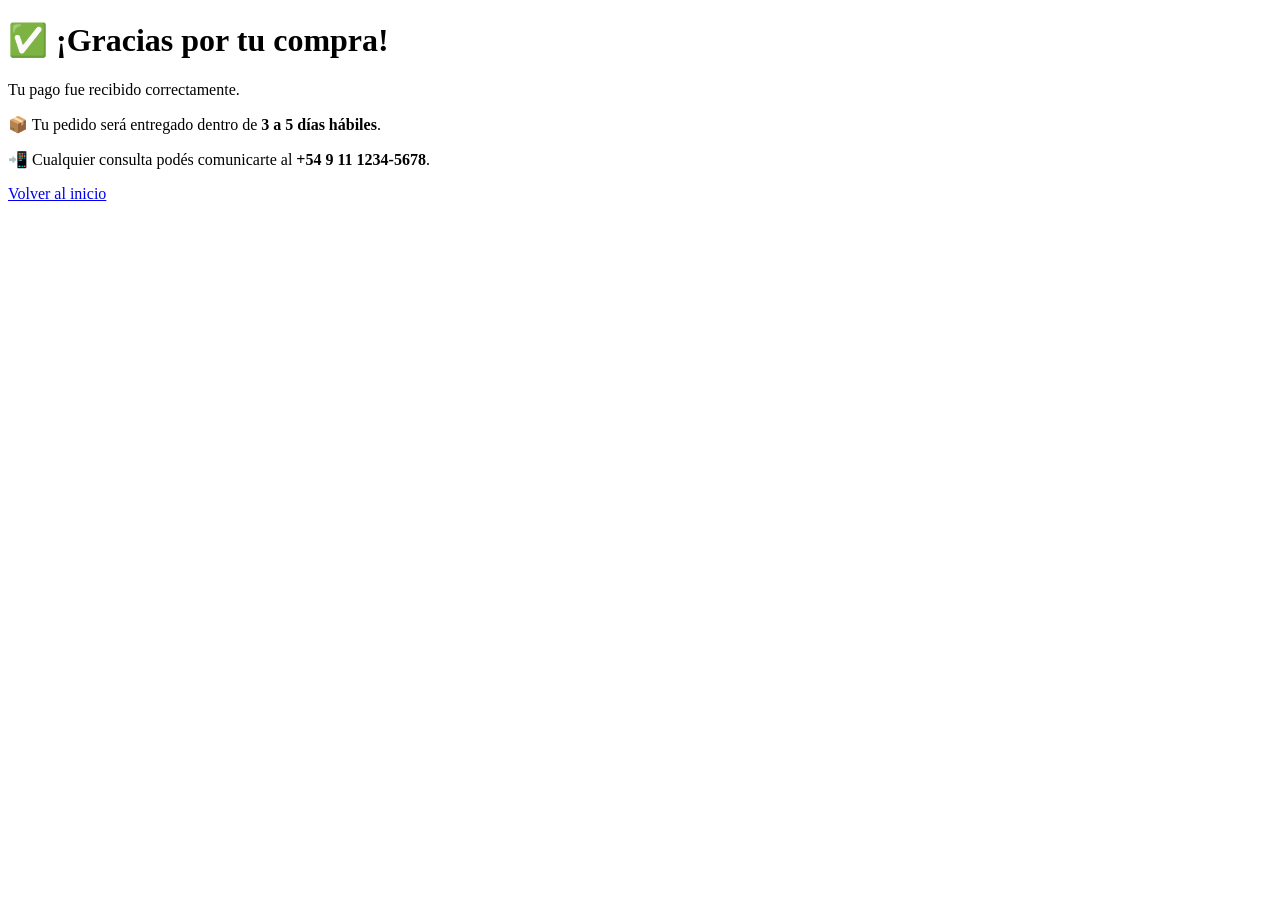
==== assets/pages/pago-aprobado.html @ fb92267e "proyecto" ====
<!DOCTYPE html>
<html lang="es">
<head>
    <meta charset="UTF-8">
    <meta name="viewport" content="width=device-width, initial-scale=1.0">
    <title>Pago Confirmado | Madera Viva</title>
    <link rel="stylesheet" href="assets/style/pago-aprobado.css">
</head>
<body>

<div class="confirmacion-pago">
    <h1>✅ ¡Gracias por tu compra!</h1>
    <p>Tu pago fue recibido correctamente.</p>
    <p>📦 Tu pedido será entregado dentro de <strong>3 a 5 días hábiles</strong>.</p>
    <p>📲 Cualquier consulta podés comunicarte al <strong>+54 9 11 1234-5678</strong>.</p>
    <a href="../../index.html">Volver al inicio</a>
</div>

<script>
    // Vacía el carrito cuando el pago fue aprobado
    localStorage.removeItem("carrito");
</script>

</body>
</html>
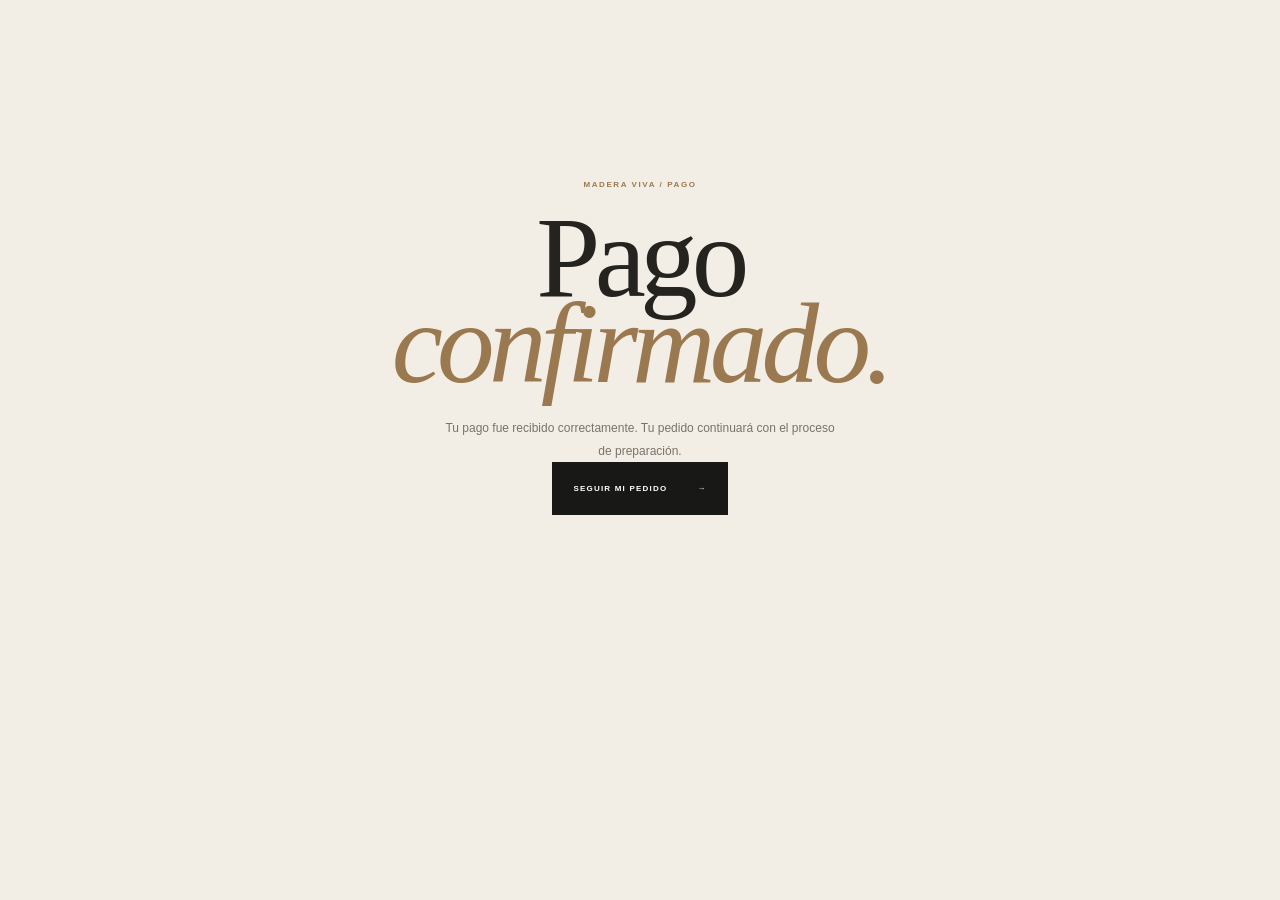
==== commit c5cc8d01: "pago-aprobado.html" ====
--- a/assets/pages/pago-aprobado.html
+++ b/assets/pages/pago-aprobado.html
@@ -1,25 +1,51 @@
 <!DOCTYPE html>
 <html lang="es">
+
 <head>
-    <meta charset="UTF-8">
-    <meta name="viewport" content="width=device-width, initial-scale=1.0">
-    <title>Pago Confirmado | Madera Viva</title>
-    <link rel="stylesheet" href="assets/style/pago-aprobado.css">
+
+<meta charset="UTF-8">
+
+<meta name="viewport"
+content="width=device-width, initial-scale=1.0">
+
+<link
+rel="stylesheet"
+href="../style/paginaoficial.css">
+
+<title>Madera Viva | Pago aprobado</title>
+
 </head>
-<body>
 
-<div class="confirmacion-pago">
-    <h1>✅ ¡Gracias por tu compra!</h1>
-    <p>Tu pago fue recibido correctamente.</p>
-    <p>📦 Tu pedido será entregado dentro de <strong>3 a 5 días hábiles</strong>.</p>
-    <p>📲 Cualquier consulta podés comunicarte al <strong>+54 9 11 1234-5678</strong>.</p>
-    <a href="../../index.html">Volver al inicio</a>
-</div>
+<body class="order-page">
 
-<script>
-    // Vacía el carrito cuando el pago fue aprobado
-    localStorage.removeItem("carrito");
-</script>
+<main class="order-confirmation">
+
+<span class="eyebrow">
+MADERA VIVA / PAGO
+</span>
+
+<h1>
+Pago
+<br>
+<em>confirmado.</em>
+</h1>
+
+<p>
+Tu pago fue recibido correctamente.
+Tu pedido continuará con el proceso de preparación.
+</p>
+
+<a
+href="./seguimiento.html"
+class="button-dark">
+
+Seguir mi pedido
+<span>→</span>
+
+</a>
+
+</main>
 
 </body>
-</html>+
+</html>
--- a/assets/style/paginaoficial.css
+++ b/assets/style/paginaoficial.css
@@ -0,0 +1,3394 @@
+:root{
+
+--bg:#f3eee5;
+--paper:#faf8f3;
+--dark:#181816;
+--dark-soft:#262521;
+--wood:#9b7950;
+--wood-light:#c2a47b;
+--text:#24231f;
+--muted:#77736b;
+--line:rgba(24,24,22,.12);
+
+--serif:"Playfair Display",serif;
+--sans:"DM Sans",sans-serif;
+
+}
+
+
+*{
+
+margin:0;
+padding:0;
+box-sizing:border-box;
+
+}
+
+
+html{
+
+scroll-behavior:smooth;
+
+}
+
+
+body{
+
+background:var(--bg);
+color:var(--text);
+font-family:var(--sans);
+overflow-x:hidden;
+
+}
+
+
+body.cart-open{
+
+overflow:hidden;
+
+}
+
+
+img{
+
+display:block;
+max-width:100%;
+
+}
+
+
+a{
+
+color:inherit;
+text-decoration:none;
+
+}
+
+
+button,
+input,
+textarea{
+
+font-family:inherit;
+
+}
+
+
+button{
+
+cursor:pointer;
+
+}
+
+
+::selection{
+
+background:var(--wood);
+color:white;
+
+}
+
+
+
+/* HEADER */
+
+.site-header{
+
+position:fixed;
+top:0;
+left:0;
+width:100%;
+z-index:1500;
+
+background:rgba(243,238,229,.9);
+
+backdrop-filter:blur(15px);
+
+border-bottom:1px solid rgba(24,24,22,.08);
+
+}
+
+
+.header-inner{
+
+width:min(1240px,calc(100% - 70px));
+height:84px;
+margin:auto;
+
+display:flex;
+align-items:center;
+
+}
+
+
+.brand{
+
+width:105px;
+
+}
+
+
+.brand img{
+
+width:100%;
+height:55px;
+object-fit:contain;
+
+}
+
+
+.desktop-nav{
+
+display:flex;
+gap:35px;
+margin-left:auto;
+
+}
+
+
+.desktop-nav a{
+
+font-size:9px;
+font-weight:700;
+letter-spacing:.15em;
+text-transform:uppercase;
+color:#706c64;
+
+position:relative;
+
+}
+
+
+.desktop-nav a:hover,
+.desktop-nav a.active{
+
+color:var(--dark);
+
+}
+
+
+.desktop-nav a::after{
+
+content:"";
+
+position:absolute;
+
+left:0;
+bottom:-9px;
+
+width:0;
+height:1px;
+
+background:var(--wood);
+
+transition:.25s;
+
+}
+
+
+.desktop-nav a:hover::after,
+.desktop-nav a.active::after{
+
+width:100%;
+
+}
+
+
+.header-actions{
+
+display:flex;
+align-items:center;
+gap:18px;
+margin-left:40px;
+
+}
+
+
+.header-shop{
+
+display:flex;
+gap:10px;
+align-items:center;
+
+padding:12px 18px;
+
+border:1px solid var(--dark);
+
+font-size:8px;
+font-weight:700;
+letter-spacing:.13em;
+text-transform:uppercase;
+
+transition:.25s;
+
+}
+
+
+.header-shop:hover{
+
+background:var(--dark);
+color:white;
+
+}
+
+
+.header-cart{
+
+border:0;
+background:transparent;
+
+display:flex;
+align-items:center;
+gap:7px;
+
+font-size:9px;
+font-weight:700;
+letter-spacing:.1em;
+text-transform:uppercase;
+
+}
+
+
+.cart-symbol{
+
+font-size:10px;
+
+}
+
+
+.cart-number{
+
+min-width:18px;
+height:18px;
+
+display:grid;
+place-items:center;
+
+background:var(--dark);
+color:white;
+
+border-radius:50%;
+
+font-size:8px;
+
+}
+
+
+.menu-button{
+
+display:none;
+
+border:0;
+background:transparent;
+
+width:40px;
+height:40px;
+
+}
+
+
+.menu-button span{
+
+display:block;
+width:21px;
+height:1px;
+background:var(--dark);
+margin:5px auto;
+
+transition:.3s;
+
+}
+
+
+.mobile-nav{
+
+display:none;
+
+}
+
+
+
+/* GENERAL */
+
+.eyebrow{
+
+font-size:8px;
+font-weight:700;
+letter-spacing:.2em;
+text-transform:uppercase;
+color:var(--wood);
+
+}
+
+
+.text-link{
+
+display:inline-flex;
+align-items:center;
+gap:20px;
+
+margin-top:25px;
+
+padding-bottom:7px;
+
+border-bottom:1px solid var(--dark);
+
+font-size:8px;
+font-weight:700;
+letter-spacing:.15em;
+text-transform:uppercase;
+
+transition:.25s;
+
+}
+
+
+.text-link span{
+
+font-size:16px;
+
+transition:.25s;
+
+}
+
+
+.text-link:hover{
+
+color:var(--wood);
+border-color:var(--wood);
+
+}
+
+
+.text-link:hover span{
+
+transform:translateX(5px);
+
+}
+
+
+.button-dark,
+.button-light{
+
+display:inline-flex;
+
+align-items:center;
+justify-content:space-between;
+gap:30px;
+
+height:53px;
+
+padding:0 21px;
+
+font-size:8px;
+font-weight:700;
+letter-spacing:.15em;
+text-transform:uppercase;
+
+transition:.3s;
+
+}
+
+
+.button-dark{
+
+background:var(--dark);
+color:white;
+
+}
+
+
+.button-dark:hover{
+
+background:var(--wood);
+transform:translateY(-3px);
+
+}
+
+
+.button-light{
+
+background:white;
+color:var(--dark);
+
+}
+
+
+.button-light:hover{
+
+background:var(--wood-light);
+transform:translateY(-3px);
+
+}
+
+
+
+/* HERO */
+
+.mv-hero{
+
+height:100svh;
+min-height:680px;
+
+padding-top:84px;
+
+display:grid;
+grid-template-columns:44% 56%;
+
+position:relative;
+
+}
+
+
+.hero-content{
+
+display:flex;
+flex-direction:column;
+justify-content:center;
+
+padding-left:max(35px,calc((100vw - 1240px)/2));
+padding-right:70px;
+
+position:relative;
+z-index:2;
+
+}
+
+
+.hero-content h1{
+
+margin-top:25px;
+
+font-family:var(--serif);
+font-size:clamp(70px,8vw,125px);
+font-weight:500;
+line-height:.8;
+letter-spacing:-.055em;
+
+}
+
+
+.hero-content h1 em{
+
+font-style:italic;
+color:var(--wood);
+
+}
+
+
+.hero-content p{
+
+max-width:390px;
+
+margin-top:30px;
+
+font-size:12px;
+line-height:1.9;
+color:var(--muted);
+
+}
+
+
+.hero-actions{
+
+display:flex;
+align-items:center;
+gap:25px;
+margin-top:35px;
+
+}
+
+
+.hero-image{
+
+position:relative;
+overflow:hidden;
+
+background:#302b24;
+
+}
+
+
+.hero-image img{
+
+width:100%;
+height:100%;
+
+object-fit:cover;
+
+}
+
+
+.hero-image-label{
+
+position:absolute;
+left:25px;
+bottom:25px;
+
+color:white;
+
+display:flex;
+align-items:end;
+gap:20px;
+
+}
+
+
+.hero-image-label span{
+
+font-family:var(--serif);
+font-size:25px;
+color:var(--wood-light);
+
+}
+
+
+.hero-image-label p{
+
+font-size:8px;
+font-weight:700;
+letter-spacing:.15em;
+line-height:1.6;
+
+}
+
+
+.hero-vertical{
+
+position:absolute;
+right:22px;
+top:50%;
+
+transform:rotate(90deg) translateX(50%);
+
+font-size:8px;
+font-weight:700;
+letter-spacing:.2em;
+
+color:rgba(24,24,22,.4);
+
+}
+
+
+
+/* INTRO */
+
+.intro-section{
+
+width:min(1100px,calc(100% - 70px));
+margin:auto;
+
+padding:160px 0;
+
+}
+
+
+.section-number{
+
+font-size:8px;
+font-weight:700;
+letter-spacing:.2em;
+color:var(--wood);
+
+}
+
+
+.intro-grid{
+
+display:grid;
+grid-template-columns:1.25fr 1fr;
+gap:100px;
+
+margin-top:45px;
+
+align-items:end;
+
+}
+
+
+.intro-grid h2{
+
+font-family:var(--serif);
+font-size:clamp(65px,7vw,105px);
+font-weight:500;
+line-height:.82;
+letter-spacing:-.045em;
+
+}
+
+
+.intro-grid h2 em{
+
+font-style:italic;
+color:var(--wood);
+
+}
+
+
+.intro-copy{
+
+max-width:400px;
+
+}
+
+
+.intro-copy p{
+
+font-size:12px;
+line-height:2;
+color:var(--muted);
+margin-bottom:15px;
+
+}
+
+
+
+/* MATERIAL */
+
+.material-section{
+
+display:grid;
+grid-template-columns:58% 42%;
+
+background:var(--dark);
+color:white;
+
+}
+
+
+.material-image{
+
+height:700px;
+overflow:hidden;
+
+}
+
+
+.material-image img{
+
+width:100%;
+height:100%;
+object-fit:cover;
+
+transition:transform 1s ease;
+
+}
+
+
+.material-image:hover img{
+
+transform:scale(1.035);
+
+}
+
+
+.material-copy{
+
+display:flex;
+flex-direction:column;
+justify-content:center;
+
+padding:80px;
+
+}
+
+
+.material-copy h2{
+
+margin-top:20px;
+
+font-family:var(--serif);
+font-size:clamp(65px,7vw,105px);
+font-weight:400;
+line-height:.78;
+letter-spacing:-.045em;
+
+}
+
+
+.material-copy h2 em{
+
+font-style:italic;
+color:var(--wood-light);
+
+}
+
+
+.material-copy > p{
+
+max-width:350px;
+
+margin-top:35px;
+
+font-size:12px;
+line-height:2;
+color:rgba(255,255,255,.58);
+
+}
+
+
+.material-stats{
+
+display:flex;
+gap:35px;
+margin-top:55px;
+
+}
+
+
+.material-stats div{
+
+display:flex;
+flex-direction:column;
+gap:5px;
+
+}
+
+
+.material-stats strong{
+
+font-family:var(--serif);
+font-size:29px;
+font-weight:400;
+
+}
+
+
+.material-stats span{
+
+font-size:7px;
+letter-spacing:.16em;
+color:rgba(255,255,255,.45);
+
+}
+
+
+
+/* FEATURED */
+
+.featured-section{
+
+padding:150px 0;
+
+}
+
+
+.section-heading{
+
+width:min(1100px,calc(100% - 70px));
+
+margin:auto;
+
+display:flex;
+align-items:end;
+justify-content:space-between;
+
+margin-bottom:55px;
+
+}
+
+
+.section-heading h2{
+
+margin-top:18px;
+
+font-family:var(--serif);
+font-size:clamp(65px,7vw,100px);
+font-weight:500;
+line-height:.8;
+letter-spacing:-.045em;
+
+}
+
+
+.section-heading h2 em{
+
+font-style:italic;
+color:var(--wood);
+
+}
+
+
+.featured-grid{
+
+width:min(1100px,calc(100% - 70px));
+
+margin:auto;
+
+display:grid;
+grid-template-columns:1.25fr 1fr 1fr;
+gap:18px;
+
+}
+
+
+.featured-photo{
+
+height:450px;
+
+position:relative;
+
+overflow:hidden;
+
+background:#e6dfd3;
+
+}
+
+
+.featured-main .featured-photo{
+
+height:540px;
+
+}
+
+
+.featured-photo img{
+
+width:100%;
+height:100%;
+object-fit:cover;
+
+transition:transform .8s ease;
+
+}
+
+
+.featured-card:hover
+.featured-photo img{
+
+transform:scale(1.045);
+
+}
+
+
+.featured-photo > span{
+
+position:absolute;
+top:18px;
+left:18px;
+
+font-family:var(--serif);
+font-size:22px;
+color:var(--wood);
+
+}
+
+
+.featured-info{
+
+padding:18px 4px;
+
+display:flex;
+justify-content:space-between;
+gap:20px;
+
+border-bottom:1px solid var(--line);
+
+}
+
+
+.featured-info small{
+
+font-size:7px;
+font-weight:700;
+letter-spacing:.16em;
+color:var(--wood);
+
+}
+
+
+.featured-info h3{
+
+margin-top:5px;
+
+font-family:var(--serif);
+font-size:27px;
+font-weight:600;
+
+}
+
+
+.featured-info p{
+
+margin-top:4px;
+
+font-size:9px;
+color:var(--muted);
+
+}
+
+
+.featured-info > strong{
+
+font-family:var(--serif);
+font-size:20px;
+font-weight:500;
+white-space:nowrap;
+
+}
+
+
+
+/* PROCESS */
+
+.process-section{
+
+padding:150px max(35px,calc((100vw - 1100px)/2));
+
+background:var(--paper);
+
+}
+
+
+.process-header h2{
+
+margin-top:20px;
+
+font-family:var(--serif);
+font-size:clamp(70px,8vw,110px);
+font-weight:500;
+line-height:.78;
+letter-spacing:-.05em;
+
+}
+
+
+.process-header h2 em{
+
+font-style:italic;
+color:var(--wood);
+
+}
+
+
+.process-steps{
+
+margin-top:90px;
+
+display:grid;
+grid-template-columns:repeat(4,1fr);
+
+border-top:1px solid var(--line);
+
+}
+
+
+.process-step{
+
+padding:30px 30px 20px 0;
+
+border-right:1px solid var(--line);
+
+margin-right:30px;
+
+}
+
+
+.process-step:last-child{
+
+border-right:0;
+
+}
+
+
+.process-step > span{
+
+font-family:var(--serif);
+font-size:24px;
+color:var(--wood);
+
+}
+
+
+.process-step h3{
+
+margin-top:45px;
+
+font-family:var(--serif);
+font-size:28px;
+font-weight:500;
+
+}
+
+
+.process-step p{
+
+margin-top:12px;
+
+font-size:10px;
+line-height:1.8;
+color:var(--muted);
+
+max-width:190px;
+
+}
+
+
+
+/* LOGISTICS */
+
+.logistics-section{
+
+padding:150px max(35px,calc((100vw - 1100px)/2));
+
+display:grid;
+grid-template-columns:1fr 1fr;
+gap:120px;
+
+background:#e6dfd3;
+
+}
+
+
+.logistics-copy h2{
+
+margin-top:20px;
+
+font-family:var(--serif);
+font-size:clamp(65px,7vw,100px);
+font-weight:500;
+line-height:.78;
+letter-spacing:-.045em;
+
+}
+
+
+.logistics-copy h2 em{
+
+font-style:italic;
+color:var(--wood);
+
+}
+
+
+.logistics-copy p{
+
+max-width:370px;
+
+margin-top:30px;
+
+font-size:12px;
+line-height:1.9;
+color:var(--muted);
+
+}
+
+
+.logistics-timeline{
+
+align-self:center;
+
+}
+
+
+.timeline-item{
+
+display:grid;
+grid-template-columns:45px 1fr;
+gap:20px;
+
+padding:25px 0;
+
+border-bottom:1px solid var(--line);
+
+opacity:.45;
+
+}
+
+
+.timeline-item.active{
+
+opacity:1;
+
+}
+
+
+.timeline-item > span{
+
+font-family:var(--serif);
+font-size:23px;
+color:var(--wood);
+
+}
+
+
+.timeline-item strong{
+
+font-family:var(--serif);
+font-size:23px;
+font-weight:500;
+
+}
+
+
+.timeline-item p{
+
+margin-top:5px;
+
+font-size:9px;
+color:var(--muted);
+
+}
+
+
+
+/* CTA */
+
+.final-cta{
+
+min-height:600px;
+
+display:flex;
+flex-direction:column;
+align-items:center;
+justify-content:center;
+
+text-align:center;
+
+background:var(--dark);
+
+color:white;
+
+}
+
+
+.final-cta > span{
+
+font-size:8px;
+font-weight:700;
+letter-spacing:.2em;
+color:var(--wood-light);
+
+}
+
+
+.final-cta h2{
+
+margin-top:20px;
+
+font-family:var(--serif);
+font-size:clamp(75px,10vw,140px);
+font-weight:400;
+line-height:.72;
+letter-spacing:-.05em;
+
+}
+
+
+.final-cta h2 em{
+
+font-style:italic;
+color:var(--wood-light);
+
+}
+
+
+
+/* FOOTER */
+
+footer{
+
+background:#141412;
+color:white;
+
+}
+
+
+.footer-main{
+
+width:min(1100px,calc(100% - 70px));
+
+margin:auto;
+
+padding:75px 0;
+
+display:grid;
+grid-template-columns:2fr 1fr 1fr 1fr;
+gap:50px;
+
+}
+
+
+.footer-brand img{
+
+width:100px;
+height:55px;
+object-fit:contain;
+
+filter:brightness(0) invert(1);
+
+}
+
+
+.footer-brand p{
+
+margin-top:15px;
+
+font-family:var(--serif);
+font-size:20px;
+color:#8e8a82;
+
+}
+
+
+.footer-column{
+
+display:flex;
+flex-direction:column;
+align-items:flex-start;
+gap:11px;
+
+}
+
+
+.footer-column span{
+
+font-size:7px;
+font-weight:700;
+letter-spacing:.2em;
+color:var(--wood-light);
+
+margin-bottom:7px;
+
+}
+
+
+.footer-column a,
+.footer-column p{
+
+font-size:9px;
+color:#89867f;
+
+}
+
+
+.footer-column a:hover{
+
+color:white;
+
+}
+
+
+.footer-bottom{
+
+width:min(1100px,calc(100% - 70px));
+
+margin:auto;
+
+padding:20px 0;
+
+border-top:1px solid rgba(255,255,255,.1);
+
+display:flex;
+justify-content:space-between;
+
+font-size:7px;
+letter-spacing:.12em;
+text-transform:uppercase;
+
+color:#5d5b56;
+
+}
+
+
+
+/* SHOP */
+
+.shop-hero{
+
+min-height:610px;
+
+padding:
+180px
+max(35px,calc((100vw - 1100px)/2))
+90px;
+
+display:flex;
+align-items:end;
+
+background:#e6dfd3;
+
+}
+
+
+.shop-hero h1{
+
+margin-top:20px;
+
+font-family:var(--serif);
+font-size:clamp(80px,10vw,145px);
+font-weight:500;
+line-height:.73;
+letter-spacing:-.055em;
+
+}
+
+
+.shop-hero h1 em{
+
+font-style:italic;
+color:var(--wood);
+
+}
+
+
+.shop-hero p{
+
+max-width:380px;
+
+margin-top:30px;
+
+font-size:12px;
+line-height:1.9;
+color:var(--muted);
+
+}
+
+
+.catalog-section{
+
+padding:120px 0 150px;
+
+}
+
+
+.catalog-top{
+
+width:min(1100px,calc(100% - 70px));
+
+margin:auto;
+
+display:flex;
+justify-content:space-between;
+align-items:end;
+
+margin-bottom:65px;
+
+}
+
+
+.catalog-top > span{
+
+font-family:var(--serif);
+font-size:25px;
+color:var(--wood);
+
+}
+
+
+.catalog-top p{
+
+max-width:350px;
+
+font-size:10px;
+line-height:1.8;
+color:var(--muted);
+
+}
+
+
+.catalog-grid{
+
+width:min(1100px,calc(100% - 70px));
+
+margin:auto;
+
+display:grid;
+grid-template-columns:1fr 1fr;
+
+gap:90px 25px;
+
+}
+
+
+.catalog-product-image{
+
+height:570px;
+
+position:relative;
+
+overflow:hidden;
+
+background:#e6dfd3;
+
+}
+
+
+.catalog-product-image img{
+
+width:100%;
+height:100%;
+object-fit:cover;
+
+transition:transform .8s ease;
+
+}
+
+
+.catalog-product:hover
+.catalog-product-image img{
+
+transform:scale(1.045);
+
+}
+
+
+.product-number{
+
+position:absolute;
+
+top:20px;
+left:20px;
+
+z-index:2;
+
+font-family:var(--serif);
+font-size:22px;
+color:var(--wood);
+
+}
+
+
+.product-quick-add{
+
+position:absolute;
+
+right:18px;
+bottom:18px;
+
+padding:13px 18px;
+
+border:0;
+
+background:var(--dark);
+color:white;
+
+font-size:8px;
+font-weight:700;
+letter-spacing:.12em;
+text-transform:uppercase;
+
+opacity:0;
+
+transform:translateY(8px);
+
+transition:.3s;
+
+}
+
+
+.catalog-product:hover
+.product-quick-add{
+
+opacity:1;
+transform:translateY(0);
+
+}
+
+
+.catalog-product-info{
+
+padding:20px 4px;
+
+display:flex;
+justify-content:space-between;
+gap:20px;
+
+border-bottom:1px solid var(--line);
+
+}
+
+
+.catalog-product-info small{
+
+font-size:7px;
+font-weight:700;
+letter-spacing:.15em;
+color:var(--wood);
+
+}
+
+
+.catalog-product-info h2{
+
+margin-top:6px;
+
+font-family:var(--serif);
+font-size:34px;
+font-weight:600;
+
+}
+
+
+.catalog-product-info p{
+
+margin-top:5px;
+
+font-size:9px;
+color:var(--muted);
+
+}
+
+
+.product-price{
+
+display:flex;
+flex-direction:column;
+align-items:end;
+justify-content:space-between;
+gap:15px;
+
+}
+
+
+.product-price > strong{
+
+font-family:var(--serif);
+font-size:22px;
+font-weight:500;
+white-space:nowrap;
+
+}
+
+
+.add-button{
+
+border:0;
+background:transparent;
+
+font-size:8px;
+font-weight:700;
+letter-spacing:.12em;
+text-transform:uppercase;
+
+display:flex;
+gap:12px;
+align-items:center;
+
+}
+
+
+.add-button span{
+
+font-size:16px;
+
+}
+
+
+.add-button:hover{
+
+color:var(--wood);
+
+}
+
+
+.shop-logistics{
+
+padding:150px max(35px,calc((100vw - 1100px)/2));
+
+background:var(--dark);
+color:white;
+
+display:grid;
+grid-template-columns:1fr 1fr;
+gap:100px;
+
+}
+
+
+.shop-logistics h2{
+
+margin-top:20px;
+
+font-family:var(--serif);
+font-size:clamp(70px,8vw,110px);
+font-weight:400;
+line-height:.75;
+
+}
+
+
+.shop-logistics h2 em{
+
+font-style:italic;
+color:var(--wood-light);
+
+}
+
+
+.shop-logistics-text{
+
+align-self:end;
+max-width:380px;
+
+}
+
+
+.shop-logistics-text p{
+
+font-size:12px;
+line-height:2;
+color:rgba(255,255,255,.58);
+
+}
+
+
+
+/* CHECKOUT */
+
+.checkout-main{
+
+padding-top:84px;
+
+}
+
+
+.checkout-heading{
+
+padding:110px max(35px,calc((100vw - 1100px)/2)) 80px;
+
+background:#e6dfd3;
+
+}
+
+
+.checkout-heading h1{
+
+margin-top:20px;
+
+font-family:var(--serif);
+font-size:clamp(75px,9vw,125px);
+font-weight:500;
+line-height:.75;
+letter-spacing:-.05em;
+
+}
+
+
+.checkout-heading h1 em{
+
+font-style:italic;
+color:var(--wood);
+
+}
+
+
+.checkout-heading p{
+
+max-width:450px;
+
+margin-top:30px;
+
+font-size:12px;
+line-height:1.9;
+color:var(--muted);
+
+}
+
+
+.checkout-progress{
+
+margin-left:auto;
+
+display:flex;
+gap:20px;
+
+font-size:8px;
+font-weight:700;
+letter-spacing:.12em;
+text-transform:uppercase;
+color:#9a968e;
+
+}
+
+
+.checkout-progress .active{
+
+color:var(--dark);
+
+}
+
+
+.checkout-layout{
+
+width:min(1100px,calc(100% - 70px));
+
+margin:auto;
+
+padding:90px 0 150px;
+
+display:grid;
+grid-template-columns:1.35fr .65fr;
+
+gap:70px;
+
+}
+
+
+.checkout-block{
+
+padding:0 0 55px;
+margin-bottom:55px;
+
+border-bottom:1px solid var(--line);
+
+}
+
+
+.checkout-block-title{
+
+display:flex;
+gap:25px;
+margin-bottom:35px;
+
+}
+
+
+.checkout-block-title > span{
+
+font-family:var(--serif);
+font-size:25px;
+color:var(--wood);
+
+}
+
+
+.checkout-block-title h2{
+
+font-family:var(--serif);
+font-size:30px;
+font-weight:500;
+
+}
+
+
+.checkout-block-title p{
+
+margin-top:5px;
+
+font-size:9px;
+color:var(--muted);
+
+}
+
+
+.form-grid{
+
+display:grid;
+grid-template-columns:1fr 1fr;
+gap:25px;
+
+}
+
+
+.field{
+
+display:flex;
+flex-direction:column;
+
+}
+
+
+.field.full{
+
+grid-column:1/-1;
+
+}
+
+
+.field label{
+
+margin-bottom:8px;
+
+font-size:8px;
+font-weight:700;
+letter-spacing:.12em;
+text-transform:uppercase;
+
+}
+
+
+.field input{
+
+height:45px;
+
+border:0;
+border-bottom:1px solid var(--line);
+
+background:transparent;
+
+outline:0;
+
+font-size:12px;
+
+}
+
+
+.field input:focus{
+
+border-color:var(--wood);
+
+}
+
+
+.delivery-options,
+.payment-options{
+
+display:flex;
+flex-direction:column;
+gap:12px;
+
+}
+
+
+.delivery-option,
+.payment-option{
+
+display:flex;
+align-items:center;
+gap:15px;
+
+padding:18px;
+
+border:1px solid var(--line);
+
+cursor:pointer;
+
+}
+
+
+.delivery-option:has(input:checked),
+.payment-option:has(input:checked){
+
+border-color:var(--wood);
+
+background:rgba(155,121,80,.05);
+
+}
+
+
+.delivery-option input,
+.payment-option input{
+
+accent-color:var(--wood);
+
+}
+
+
+.delivery-option div,
+.payment-option div{
+
+display:flex;
+flex-direction:column;
+gap:5px;
+
+}
+
+
+.delivery-option strong,
+.payment-option strong{
+
+font-size:11px;
+
+}
+
+
+.delivery-option span,
+.payment-option span{
+
+font-size:9px;
+color:var(--muted);
+
+}
+
+
+.payment-option{
+
+justify-content:flex-start;
+
+}
+
+
+.payment-option b{
+
+margin-left:auto;
+
+font-size:20px;
+font-weight:400;
+
+}
+
+
+.address-fields{
+
+display:grid;
+grid-template-columns:1fr 1fr;
+gap:25px;
+
+margin-top:25px;
+
+}
+
+
+.checkbox-field{
+
+display:flex;
+gap:12px;
+
+font-size:9px;
+line-height:1.7;
+color:var(--muted);
+
+}
+
+
+.checkbox-field input{
+
+margin-top:3px;
+accent-color:var(--wood);
+
+}
+
+
+.checkout-confirm{
+
+width:100%;
+height:57px;
+
+margin-top:25px;
+
+border:0;
+
+background:var(--dark);
+color:white;
+
+display:flex;
+justify-content:space-between;
+align-items:center;
+
+padding:0 20px;
+
+font-size:8px;
+font-weight:700;
+letter-spacing:.15em;
+text-transform:uppercase;
+
+}
+
+
+.checkout-confirm:hover{
+
+background:var(--wood);
+
+}
+
+
+.checkout-error{
+
+display:none;
+
+margin-top:15px;
+
+font-size:9px;
+color:#9a4c3b;
+
+}
+
+
+.checkout-error.mostrar{
+
+display:block;
+
+}
+
+
+.order-summary{
+
+align-self:start;
+
+position:sticky;
+top:110px;
+
+padding:30px;
+
+background:#e9e3d8;
+
+}
+
+
+.summary-head span{
+
+font-size:7px;
+font-weight:700;
+letter-spacing:.18em;
+color:var(--wood);
+
+}
+
+
+.summary-head h2{
+
+margin-top:8px;
+
+font-family:var(--serif);
+font-size:36px;
+font-weight:500;
+
+}
+
+
+.summary-items{
+
+margin-top:30px;
+
+}
+
+
+.summary-item{
+
+display:flex;
+justify-content:space-between;
+gap:15px;
+
+padding:15px 0;
+
+border-bottom:1px solid var(--line);
+
+}
+
+
+.summary-item div{
+
+display:flex;
+flex-direction:column;
+gap:5px;
+
+}
+
+
+.summary-item strong{
+
+font-size:10px;
+
+}
+
+
+.summary-item span{
+
+font-size:8px;
+color:var(--muted);
+
+}
+
+
+.summary-total{
+
+display:flex;
+justify-content:space-between;
+
+padding-top:25px;
+
+}
+
+
+.summary-total span{
+
+font-size:9px;
+color:var(--muted);
+
+}
+
+
+.summary-total strong{
+
+font-family:var(--serif);
+font-size:27px;
+font-weight:500;
+
+}
+
+
+.summary-note{
+
+margin-top:30px;
+
+padding-top:20px;
+
+border-top:1px solid var(--line);
+
+}
+
+
+.summary-note strong{
+
+font-size:9px;
+
+}
+
+
+.summary-note p{
+
+margin-top:7px;
+
+font-size:8px;
+line-height:1.7;
+color:var(--muted);
+
+}
+
+
+.summary-empty{
+
+font-size:10px;
+color:var(--muted);
+
+}
+
+
+
+/* ORDER */
+
+.order-confirmation{
+
+min-height:100svh;
+
+padding:
+180px
+30px
+100px;
+
+display:flex;
+flex-direction:column;
+align-items:center;
+
+text-align:center;
+
+}
+
+
+.confirmation-number{
+
+position:absolute;
+top:120px;
+right:50px;
+
+display:flex;
+flex-direction:column;
+align-items:end;
+
+font-size:7px;
+letter-spacing:.18em;
+
+}
+
+
+.confirmation-number strong{
+
+margin-top:5px;
+
+font-family:var(--serif);
+font-size:17px;
+font-weight:500;
+color:var(--wood);
+
+}
+
+
+.order-confirmation h1{
+
+margin-top:25px;
+
+font-family:var(--serif);
+font-size:clamp(75px,9vw,125px);
+font-weight:500;
+line-height:.75;
+letter-spacing:-.05em;
+
+}
+
+
+.order-confirmation h1 em{
+
+font-style:italic;
+color:var(--wood);
+
+}
+
+
+.order-confirmation > p{
+
+max-width:400px;
+
+margin-top:30px;
+
+font-size:12px;
+line-height:1.9;
+color:var(--muted);
+
+}
+
+
+.order-status{
+
+width:min(700px,100%);
+
+margin-top:75px;
+
+display:grid;
+grid-template-columns:repeat(4,1fr);
+
+border-top:1px solid var(--line);
+
+}
+
+
+.status-step{
+
+padding:25px 15px;
+
+text-align:left;
+
+opacity:.4;
+
+}
+
+
+.status-step.active{
+
+opacity:1;
+
+}
+
+
+.status-step > span{
+
+font-family:var(--serif);
+font-size:21px;
+color:var(--wood);
+
+}
+
+
+.status-step strong{
+
+display:block;
+margin-top:30px;
+
+font-family:var(--serif);
+font-size:18px;
+font-weight:500;
+
+}
+
+
+.status-step p{
+
+margin-top:5px;
+
+font-size:8px;
+color:var(--muted);
+
+}
+
+
+.confirmation-actions{
+
+display:flex;
+align-items:center;
+gap:25px;
+margin-top:55px;
+
+}
+
+
+
+/* TRACKING */
+
+.tracking-hero{
+
+padding:
+180px
+max(35px,calc((100vw - 1100px)/2))
+90px;
+
+background:#e6dfd3;
+
+}
+
+
+.tracking-hero h1{
+
+margin-top:20px;
+
+font-family:var(--serif);
+font-size:clamp(80px,10vw,140px);
+font-weight:500;
+line-height:.73;
+letter-spacing:-.05em;
+
+}
+
+
+.tracking-hero h1 em{
+
+font-style:italic;
+color:var(--wood);
+
+}
+
+
+.tracking-hero > p{
+
+max-width:420px;
+
+margin-top:30px;
+
+font-size:12px;
+line-height:1.9;
+color:var(--muted);
+
+}
+
+
+.tracking-search{
+
+width:min(600px,100%);
+
+margin-top:40px;
+
+display:flex;
+
+border-bottom:1px solid var(--dark);
+
+}
+
+
+.tracking-search input{
+
+flex:1;
+
+height:55px;
+
+border:0;
+background:transparent;
+
+outline:0;
+
+font-size:13px;
+
+}
+
+
+.tracking-search button{
+
+border:0;
+
+background:var(--dark);
+color:white;
+
+padding:0 20px;
+
+font-size:8px;
+font-weight:700;
+letter-spacing:.13em;
+text-transform:uppercase;
+
+}
+
+
+.tracking-search button:hover{
+
+background:var(--wood);
+
+}
+
+
+.tracking-error{
+
+color:#9a4c3b !important;
+
+}
+
+
+.tracking-result{
+
+width:min(1000px,calc(100% - 70px));
+
+margin:80px auto 150px;
+
+padding:45px;
+
+background:var(--paper);
+
+display:none;
+
+}
+
+
+.tracking-result.mostrar{
+
+display:block;
+
+}
+
+
+.tracking-result-head{
+
+display:flex;
+justify-content:space-between;
+
+padding-bottom:30px;
+
+border-bottom:1px solid var(--line);
+
+}
+
+
+.tracking-result-head span,
+.tracking-order-info span{
+
+font-size:7px;
+font-weight:700;
+letter-spacing:.18em;
+color:var(--wood);
+
+}
+
+
+.tracking-result-head h2{
+
+margin-top:6px;
+
+font-family:var(--serif);
+font-size:32px;
+font-weight:500;
+
+}
+
+
+.tracking-result-head strong{
+
+display:block;
+
+margin-top:8px;
+
+font-family:var(--serif);
+font-size:22px;
+font-weight:500;
+
+}
+
+
+.tracking-timeline{
+
+display:grid;
+grid-template-columns:repeat(4,1fr);
+
+margin-top:45px;
+
+border-top:1px solid var(--line);
+
+}
+
+
+.tracking-step{
+
+padding:25px 15px;
+
+opacity:.35;
+
+}
+
+
+.tracking-step.active{
+
+opacity:1;
+
+}
+
+
+.tracking-step > span{
+
+font-family:var(--serif);
+font-size:22px;
+color:var(--wood);
+
+}
+
+
+.tracking-step strong{
+
+display:block;
+
+margin-top:30px;
+
+font-family:var(--serif);
+font-size:18px;
+font-weight:500;
+
+}
+
+
+.tracking-step p{
+
+margin-top:5px;
+
+font-size:8px;
+line-height:1.7;
+color:var(--muted);
+
+}
+
+
+.tracking-order-info{
+
+margin-top:45px;
+
+padding-top:25px;
+
+border-top:1px solid var(--line);
+
+display:grid;
+grid-template-columns:repeat(3,1fr);
+
+gap:25px;
+
+}
+
+
+.tracking-order-info strong{
+
+display:block;
+
+margin-top:8px;
+
+font-family:var(--serif);
+font-size:20px;
+font-weight:500;
+
+}
+
+
+
+/* MOBILE */
+
+@media(max-width:950px){
+
+.header-inner{
+
+width:calc(100% - 40px);
+
+}
+
+
+.desktop-nav,
+.header-shop{
+
+display:none;
+
+}
+
+
+.menu-button{
+
+display:block;
+
+}
+
+
+.header-actions{
+
+margin-left:auto;
+
+}
+
+
+.mobile-nav.mostrar{
+
+display:flex;
+
+flex-direction:column;
+
+padding:10px 20px 20px;
+
+background:rgba(243,238,229,.98);
+
+}
+
+
+.mobile-nav a{
+
+padding:15px 5px;
+
+border-bottom:1px solid var(--line);
+
+font-size:9px;
+font-weight:700;
+letter-spacing:.15em;
+text-transform:uppercase;
+
+}
+
+
+.mv-hero{
+
+grid-template-columns:1fr;
+
+height:auto;
+
+}
+
+
+.hero-content{
+
+min-height:550px;
+
+padding:
+130px
+40px
+70px;
+
+}
+
+
+.hero-image{
+
+height:550px;
+
+}
+
+
+.hero-vertical{
+
+display:none;
+
+}
+
+
+.material-section{
+
+grid-template-columns:1fr;
+
+}
+
+
+.material-image{
+
+height:550px;
+
+}
+
+
+.material-copy{
+
+min-height:550px;
+
+padding:70px;
+
+}
+
+
+.featured-grid{
+
+grid-template-columns:1fr 1fr;
+
+}
+
+
+.featured-main{
+
+grid-column:1/-1;
+
+}
+
+
+.process-steps{
+
+grid-template-columns:1fr 1fr;
+
+}
+
+
+.process-step:nth-child(2){
+
+border-right:0;
+
+}
+
+
+.logistics-section{
+
+grid-template-columns:1fr;
+
+gap:70px;
+
+}
+
+
+.footer-main{
+
+grid-template-columns:1.5fr 1fr 1fr;
+
+}
+
+
+.footer-brand{
+
+grid-column:1/-1;
+
+}
+
+
+.catalog-grid{
+
+grid-template-columns:1fr 1fr;
+
+}
+
+
+.catalog-product-image{
+
+height:470px;
+
+}
+
+
+.checkout-layout{
+
+grid-template-columns:1fr;
+
+}
+
+
+.order-summary{
+
+position:static;
+
+}
+
+
+.checkout-progress{
+
+display:none;
+
+}
+
+}
+
+
+
+/* MOBILE */
+
+@media(max-width:650px){
+
+.header-inner{
+
+height:72px;
+
+width:calc(100% - 30px);
+
+}
+
+
+.brand{
+
+width:85px;
+
+}
+
+
+.brand img{
+
+height:48px;
+
+}
+
+
+.mv-hero{
+
+padding-top:72px;
+
+}
+
+
+.hero-content{
+
+min-height:500px;
+
+padding:
+80px
+22px
+60px;
+
+}
+
+
+.hero-content h1{
+
+font-size:67px;
+
+}
+
+
+.hero-actions{
+
+flex-direction:column;
+align-items:flex-start;
+
+}
+
+
+.hero-image{
+
+height:430px;
+
+}
+
+
+.intro-section{
+
+width:calc(100% - 40px);
+
+padding:100px 0;
+
+}
+
+
+.intro-grid{
+
+grid-template-columns:1fr;
+
+gap:45px;
+
+}
+
+
+.intro-grid h2{
+
+font-size:59px;
+
+}
+
+
+.material-image{
+
+height:430px;
+
+}
+
+
+.material-copy{
+
+padding:70px 22px 90px;
+
+min-height:450px;
+
+}
+
+
+.material-copy h2{
+
+font-size:60px;
+
+}
+
+
+.material-stats{
+
+gap:20px;
+
+}
+
+
+.featured-section{
+
+padding:100px 0;
+
+}
+
+
+.section-heading{
+
+width:calc(100% - 40px);
+
+flex-direction:column;
+align-items:flex-start;
+gap:25px;
+
+}
+
+
+.section-heading h2{
+
+font-size:59px;
+
+}
+
+
+.featured-grid{
+
+width:calc(100% - 40px);
+
+grid-template-columns:1fr;
+
+}
+
+
+.featured-main{
+
+grid-column:auto;
+
+}
+
+
+.featured-photo,
+.featured-main .featured-photo{
+
+height:420px;
+
+}
+
+
+.process-section{
+
+padding:
+100px 20px;
+
+}
+
+
+.process-header h2{
+
+font-size:60px;
+
+}
+
+
+.process-steps{
+
+grid-template-columns:1fr;
+
+margin-top:60px;
+
+}
+
+
+.process-step{
+
+border-right:0;
+border-bottom:1px solid var(--line);
+
+margin:0;
+
+padding:25px 0 30px;
+
+}
+
+
+.process-step h3{
+
+margin-top:25px;
+
+}
+
+
+.logistics-section{
+
+padding:
+100px 20px;
+
+}
+
+
+.logistics-copy h2{
+
+font-size:59px;
+
+}
+
+
+.final-cta{
+
+min-height:500px;
+
+padding:30px 20px;
+
+}
+
+
+.final-cta h2{
+
+font-size:76px;
+
+}
+
+
+/* SHOP */
+
+.shop-hero{
+
+min-height:500px;
+
+padding:
+130px
+20px
+65px;
+
+}
+
+
+.shop-hero h1{
+
+font-size:76px;
+
+}
+
+
+.catalog-section{
+
+padding:90px 0 100px;
+
+}
+
+
+.catalog-top{
+
+width:calc(100% - 40px);
+
+flex-direction:column;
+align-items:flex-start;
+
+gap:20px;
+
+}
+
+
+.catalog-grid{
+
+width:calc(100% - 40px);
+
+grid-template-columns:1fr;
+
+gap:65px;
+
+}
+
+
+.catalog-product-image{
+
+height:430px;
+
+}
+
+
+.product-quick-add{
+
+opacity:1;
+transform:none;
+
+}
+
+
+.catalog-product-info h2{
+
+font-size:30px;
+
+}
+
+
+/* CHECKOUT */
+
+.checkout-main{
+
+padding-top:72px;
+
+}
+
+
+.checkout-heading{
+
+padding:
+80px
+20px
+65px;
+
+}
+
+
+.checkout-heading h1{
+
+font-size:70px;
+
+}
+
+
+.checkout-layout{
+
+width:calc(100% - 40px);
+
+padding:70px 0 100px;
+
+}
+
+
+.form-grid,
+.address-fields{
+
+grid-template-columns:1fr;
+
+}
+
+
+.field.full{
+
+grid-column:auto;
+
+}
+
+
+/* ORDER */
+
+.order-confirmation{
+
+padding:
+150px
+20px
+80px;
+
+}
+
+
+.confirmation-number{
+
+position:static;
+
+align-items:center;
+
+margin-bottom:50px;
+
+}
+
+
+.order-confirmation h1{
+
+font-size:72px;
+
+}
+
+
+.order-status{
+
+grid-template-columns:1fr 1fr;
+
+}
+
+
+.status-step{
+
+border-bottom:1px solid var(--line);
+
+}
+
+
+.confirmation-actions{
+
+flex-direction:column;
+
+}
+
+
+/* TRACKING */
+
+.tracking-hero{
+
+padding:
+130px
+20px
+70px;
+
+}
+
+
+.tracking-hero h1{
+
+font-size:76px;
+
+}
+
+
+.tracking-search{
+
+flex-direction:column;
+
+border:0;
+
+gap:10px;
+
+}
+
+
+.tracking-search input{
+
+border-bottom:1px solid var(--dark);
+
+}
+
+
+.tracking-search button{
+
+height:50px;
+
+}
+
+
+.tracking-result{
+
+width:calc(100% - 40px);
+
+padding:25px;
+
+margin:60px auto 100px;
+
+}
+
+
+.tracking-result-head{
+
+flex-direction:column;
+
+gap:25px;
+
+}
+
+
+.tracking-timeline{
+
+grid-template-columns:1fr;
+
+}
+
+
+.tracking-step{
+
+border-bottom:1px solid var(--line);
+
+}
+
+
+.tracking-order-info{
+
+grid-template-columns:1fr;
+
+}
+
+
+/* FOOTER */
+
+.footer-main{
+
+width:calc(100% - 40px);
+
+grid-template-columns:1fr 1fr;
+
+}
+
+
+.footer-brand{
+
+grid-column:1/-1;
+
+}
+
+
+.footer-bottom{
+
+width:calc(100% - 40px);
+
+flex-direction:column;
+
+gap:10px;
+
+}
+
+}
+
+
+@media(max-width:420px){
+
+.hero-content h1{
+
+font-size:59px;
+
+}
+
+
+.intro-grid h2{
+
+font-size:53px;
+
+}
+
+
+.material-copy h2{
+
+font-size:54px;
+
+}
+
+
+.section-heading h2{
+
+font-size:53px;
+
+}
+
+
+.final-cta h2{
+
+font-size:68px;
+
+}
+
+
+.shop-hero h1{
+
+font-size:65px;
+
+}
+
+
+.checkout-heading h1{
+
+font-size:62px;
+
+}
+
+
+.order-confirmation h1{
+
+font-size:64px;
+
+}
+
+
+.tracking-hero h1{
+
+font-size:65px;
+
+}
+
+
+.footer-main{
+
+grid-template-columns:1fr;
+
+}
+
+
+.footer-brand{
+
+grid-column:auto;
+
+}
+
+}
